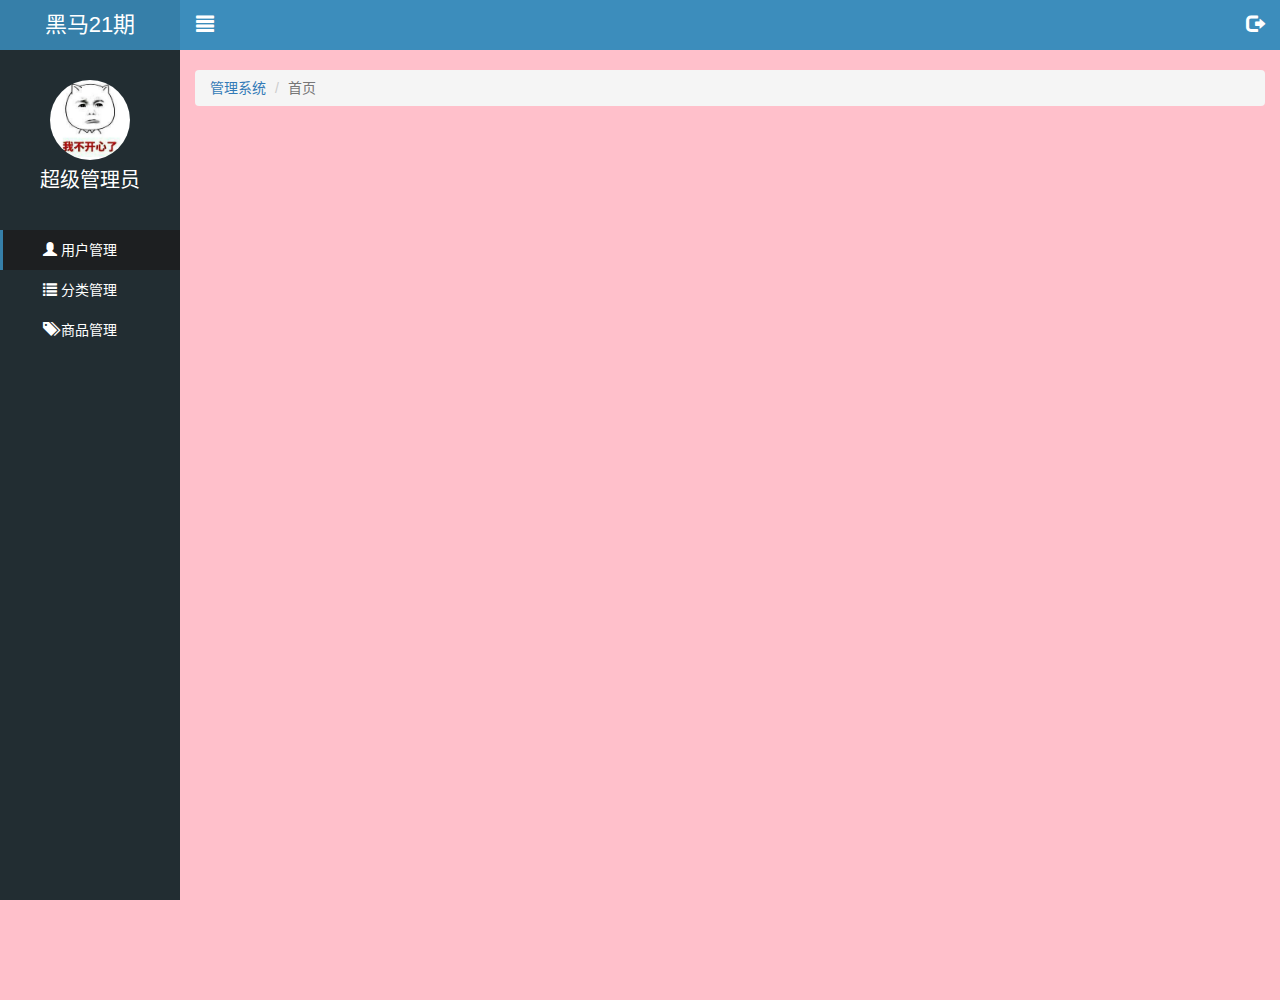
==== public/back/index.html @ 4f1604fd "页面的公共部分" ====
<!DOCTYPE html>
<html lang="zh-CN">
<head>
  <meta charset="UTF-8">
  <title>乐淘首页</title>
  <link rel="stylesheet" href="lib/bootstrap/css/bootstrap.min.css">
  <link rel="stylesheet" href="lib/bootstrap-validator/css/bootstrapValidator.min.css">
  <link rel="stylesheet" href="css/common.css">
</head>
<body>
  <div class="lt_index">
    <!--左侧侧边栏-->
    <div class="aside">
      <!--侧边栏头部-->
      <div class="aside_title ">
        <a href="#">黑马21期</a>
      </div>
        <!--用户信息模块-->
        <div class="user">
          <img src="images/1.jpg" alt="">
          <p>超级管理员</p>
        </div>
        <!--导航模块-->
        <div class="aside_nav">
          <ul >
            <li >
              <a class="current" href="user.html"><i class="glyphicon glyphicon-user"></i>&nbsp;<span>用户管理</span></a>
            </li>
            <li>
              <a href="javascript:;" class="cart"><i class="glyphicon glyphicon-list"></i>&nbsp;<span>分类管理</span></a>
              <div class="carteroy" style="display:none">
                <a href="first.html">一级分类</a>
                <a href="second.html">二级分类</a>
              </div>
            </li>
            <li>
              <a href="product.html"><i class="glyphicon glyphicon-tags"></i>&nbsp;<span>商品管理</span></a>
            </li>
          </ul>
        </div>
    </div>
    
    <!--右侧主体部分-->
    <div class="main">
      <!--主体的头部-->
      <div class="main_title">
        <a class="pull-left icon_meun" href="#"><i class="glyphicon glyphicon-align-justify"></i></a>
        <a class="pull-right icon_logout" data-toggle="modal" data-target="#myModal" href="#"><i class="glyphicon glyphicon-log-out"></i></a>
      </div>
      <!--主体的导航-->
      <div class="container-fluid">
    
        <ol class="breadcrumb">
          <li><a href="index.html">管理系统</a></li>
          <li class="active">首页</li>
        </ol>
      </div>
    </div>
  </div>
  
  <!--模态框-->

  <div class="modal fade" id="myModal"  tabindex="-1">
    <div class="modal-dialog  modal-sm">
      <div class="modal-content">
        <div class="modal-header">
          <button type="button" class="close" data-dismiss="modal" ><span >&times;</span></button>
          <h4 class="modal-title">温馨提示</h4>
        </div>
        <div class="modal-body">
          <p class="red"><i class="glyphicon glyphicon-info-sign"></i>您确定要退出后台管理系统吗?</p>
        </div>
        <div class="modal-footer">
          <button type="button" class="btn btn-default" data-dismiss="modal">取消</button>
          <button type="button" class="btn btn-primary logoutBtn">退出</button>
        </div>
      </div>
    </div>
  </div>
  <script src="lib/jquery/jquery.min.js"></script>
  <script src="lib/bootstrap-validator/js/bootstrapValidator.min.js"></script>
  <script src="lib/bootstrap/js/bootstrap.min.js"></script>
  <script src="lib/nprogress/nprogress.js"></script>
  <script src="js/common.js"></script>
</body>
</html>
---- public/back/lib/bootstrap-validator/css/bootstrapValidator.min.css ----
/*!
 * BootstrapValidator (http://bootstrapvalidator.com)
 * The best jQuery plugin to validate form fields. Designed to use with Bootstrap 3
 *
 * @version     v0.5.1, built on 2014-08-22 4:55:09 PM
 * @author      https://twitter.com/nghuuphuoc
 * @copyright   (c) 2013 - 2014 Nguyen Huu Phuoc
 * @license     MIT
 */

.bv-form .help-block{margin-bottom:0}.bv-form .tooltip-inner{text-align:left}.nav-tabs li.bv-tab-success>a{color:#3c763d}.nav-tabs li.bv-tab-error>a{color:#a94442}
---- public/back/css/common.css ----
/*初始化一些不需要的样式*/
a:link,
a:visited,
a:hover,
a:active {
  text-decoration: none;
}

 ul {
   list-style: none;
   padding: 0;
   margin: 0;
 }
.red {
  color: #A94442;
}




.lt_index .aside {
  width: 180px;
  height: 100%;
  position: fixed;
  left: 0;
  top: 0;
  background-color: #222D32;
  z-index:999;
  transition:left 1s;
}
.aside.hidemeun {
  left:-180px;
}
.aside .aside_title {
  width: 180px;
  height: 50px;
  line-height:50px;
  background-color: #367FA9;
  text-align: center;
}

.aside .aside_title  a {
  color: #fff;
  font-size:22px;
}
.aside .user {
  padding-top:30px;
  /*宽高剩余法*/
  height: 180px;
  
}

.aside .user img {
  width: 80px;
  height: 80px;
  display: block;
  margin: 0 auto;
  border-radius:50%;
}
.aside .user p {
  text-align: center;
  height: 40px;
  line-height: 40px;
  font-size:20px;
  color: #fff;
}
.aside_nav li a {
  display: block;
  height: 40px;
  line-height:40px;
  color: #fff;
  padding-left:40px;
  /*给a标签加3px的透明标签,*/
  border-left:3px solid transparent;
  
}
.aside_nav a.current {
  border-left:3px solid #367FA9;
  background-color:#1D1F21;;
}
.aside_nav .carteroy a {
  padding-left:60px;
}


/*右边主体部分*/
.main {
  width: 100% ;
  height: 1000px;
  background-color: pink;
  padding-left: 180px;
  padding-top:50px;
  transition:padding 1s;
}
.main.hidemeun {
  padding-left:0px;
}
.main .main_title {
  width: 100%;
  height: 50px;
  background-color: #3C8DBC;
  position: fixed;
  left: 0;
  top: 0;
  padding-left: 180px;
  transition:padding 1s;
}
.main_title.hidemeun {
  padding-left:0px;
}

.main .main_title a {
  width: 50px;
  height: 50px;
  color: #fff;
  font-size:18px;
  text-align: center;
  line-height: 50px;
}
.main .breadcrumb {
  margin-top:20px;
}
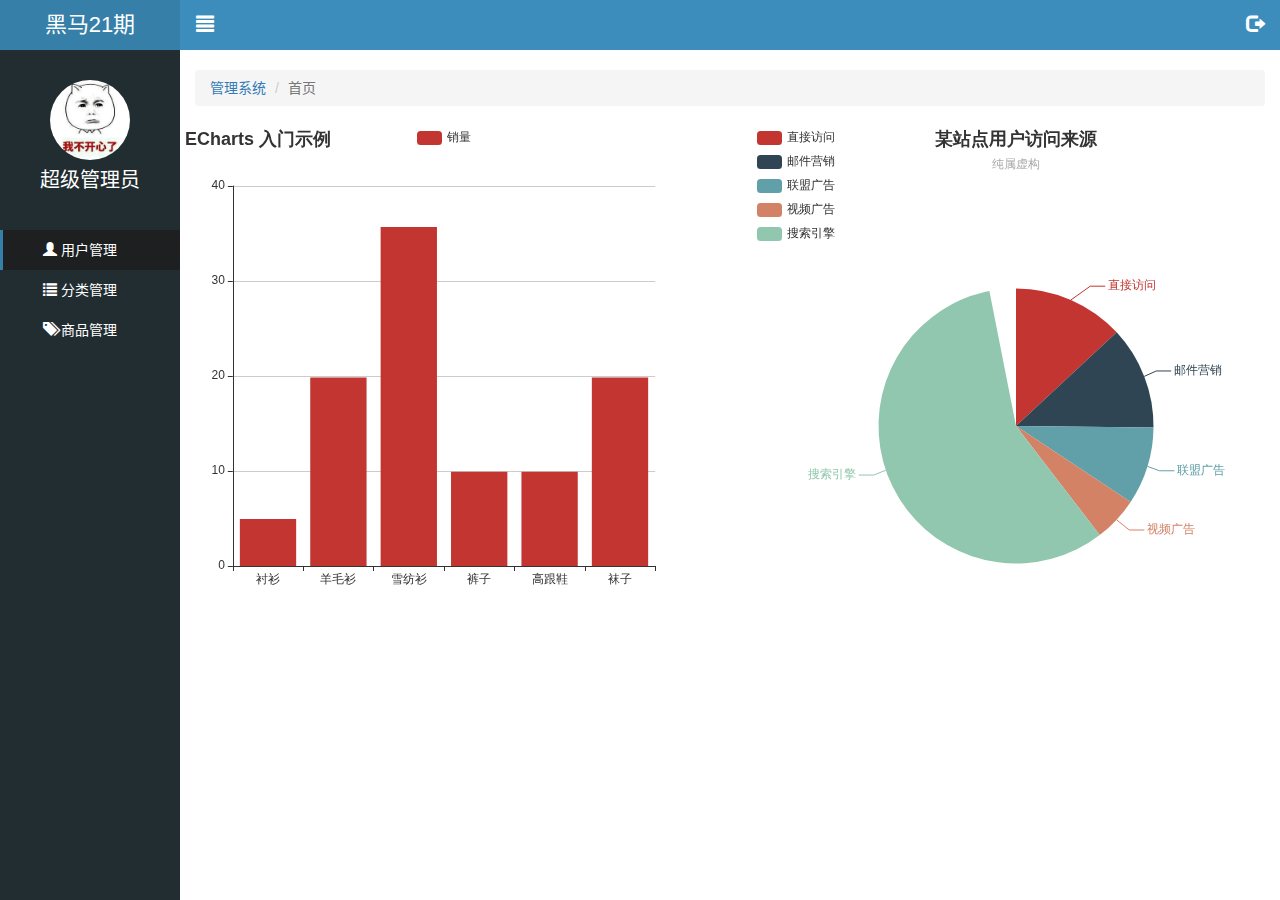
==== commit 3f8df025: "首页完成" ====
--- a/public/back/index.html
+++ b/public/back/index.html
@@ -6,6 +6,7 @@
   <link rel="stylesheet" href="lib/bootstrap/css/bootstrap.min.css">
   <link rel="stylesheet" href="lib/bootstrap-validator/css/bootstrapValidator.min.css">
   <link rel="stylesheet" href="css/common.css">
+  <link rel="stylesheet" href="css/index.css">
 </head>
 <body>
   <div class="lt_index">
@@ -55,11 +56,14 @@
           <li class="active">首页</li>
         </ol>
       </div>
+      
+      <!-- 图形部分-->
+      <div id="main" class="line pull-left"></div>
+      <div id="pie" class="pie pull-right"></div>
     </div>
   </div>
   
   <!--模态框-->
-
   <div class="modal fade" id="myModal"  tabindex="-1">
     <div class="modal-dialog  modal-sm">
       <div class="modal-content">
@@ -77,10 +81,15 @@
       </div>
     </div>
   </div>
+  
+  
+  
   <script src="lib/jquery/jquery.min.js"></script>
   <script src="lib/bootstrap-validator/js/bootstrapValidator.min.js"></script>
   <script src="lib/bootstrap/js/bootstrap.min.js"></script>
   <script src="lib/nprogress/nprogress.js"></script>
+  <script src="lib/echarts/echarts.min.js"></script>
   <script src="js/common.js"></script>
+  <script src="js/index.js"></script>
 </body>
 </html>--- a/public/back/css/common.css
+++ b/public/back/css/common.css
@@ -86,8 +86,6 @@
 /*右边主体部分*/
 .main {
   width: 100% ;
-  height: 1000px;
-  background-color: pink;
   padding-left: 180px;
   padding-top:50px;
   transition:padding 1s;
--- a/public/back/css/index.css
+++ b/public/back/css/index.css
@@ -0,0 +1,6 @@
+
+.main .line,.pie {
+  width: 48%;
+  height: 500px;
+  
+}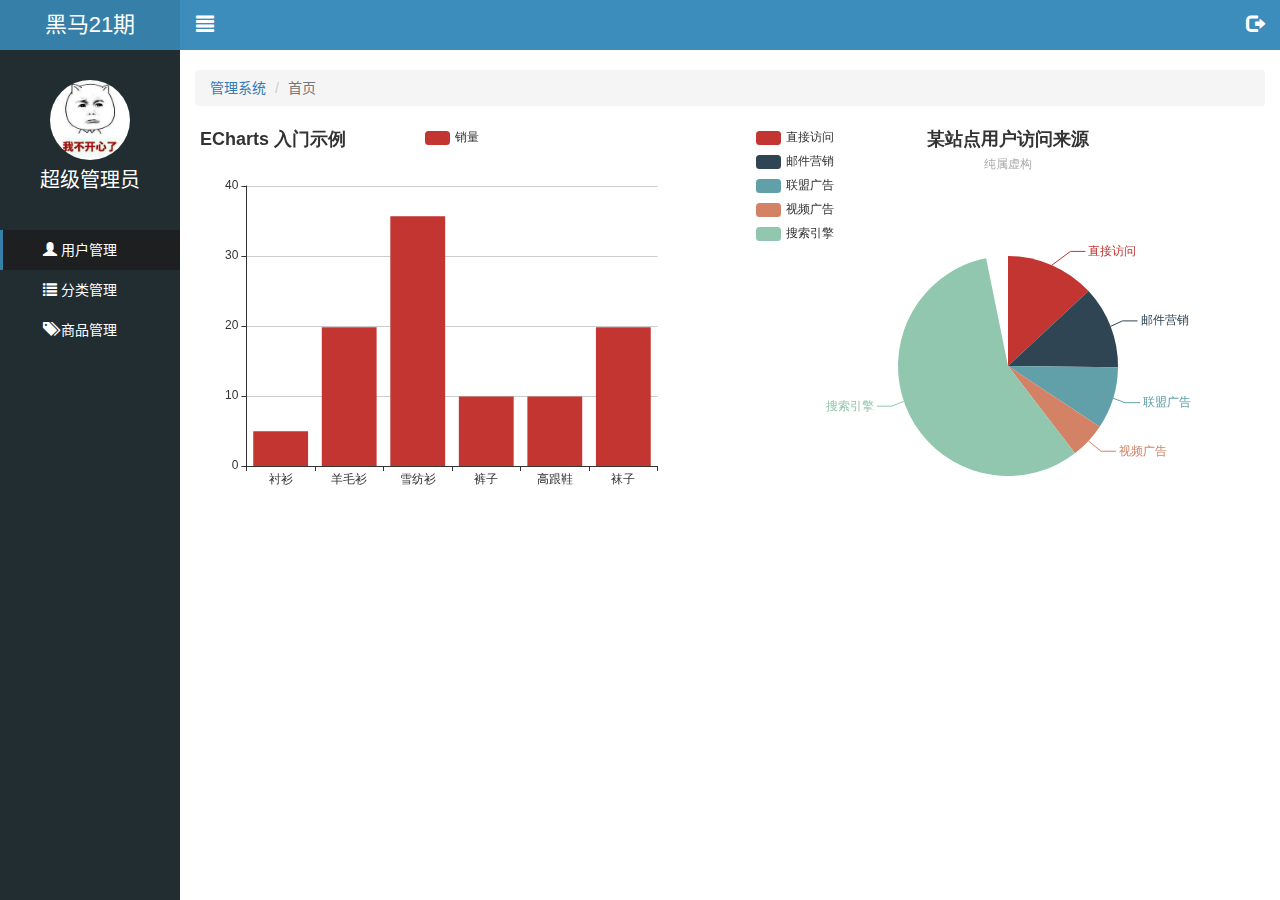
==== commit aca0422c: "一级分类完成" ====
--- a/public/back/index.html
+++ b/public/back/index.html
@@ -55,11 +55,11 @@
           <li><a href="index.html">管理系统</a></li>
           <li class="active">首页</li>
         </ol>
+  
+        <!-- 图形部分-->
+        <div id="main" class="line pull-left"></div>
+        <div id="pie" class="pie pull-right"></div>
       </div>
-      
-      <!-- 图形部分-->
-      <div id="main" class="line pull-left"></div>
-      <div id="pie" class="pie pull-right"></div>
     </div>
   </div>
   
--- a/public/back/css/index.css
+++ b/public/back/css/index.css
@@ -1,6 +1,6 @@
 
 .main .line,.pie {
   width: 48%;
-  height: 500px;
+  height: 400px;
   
 }